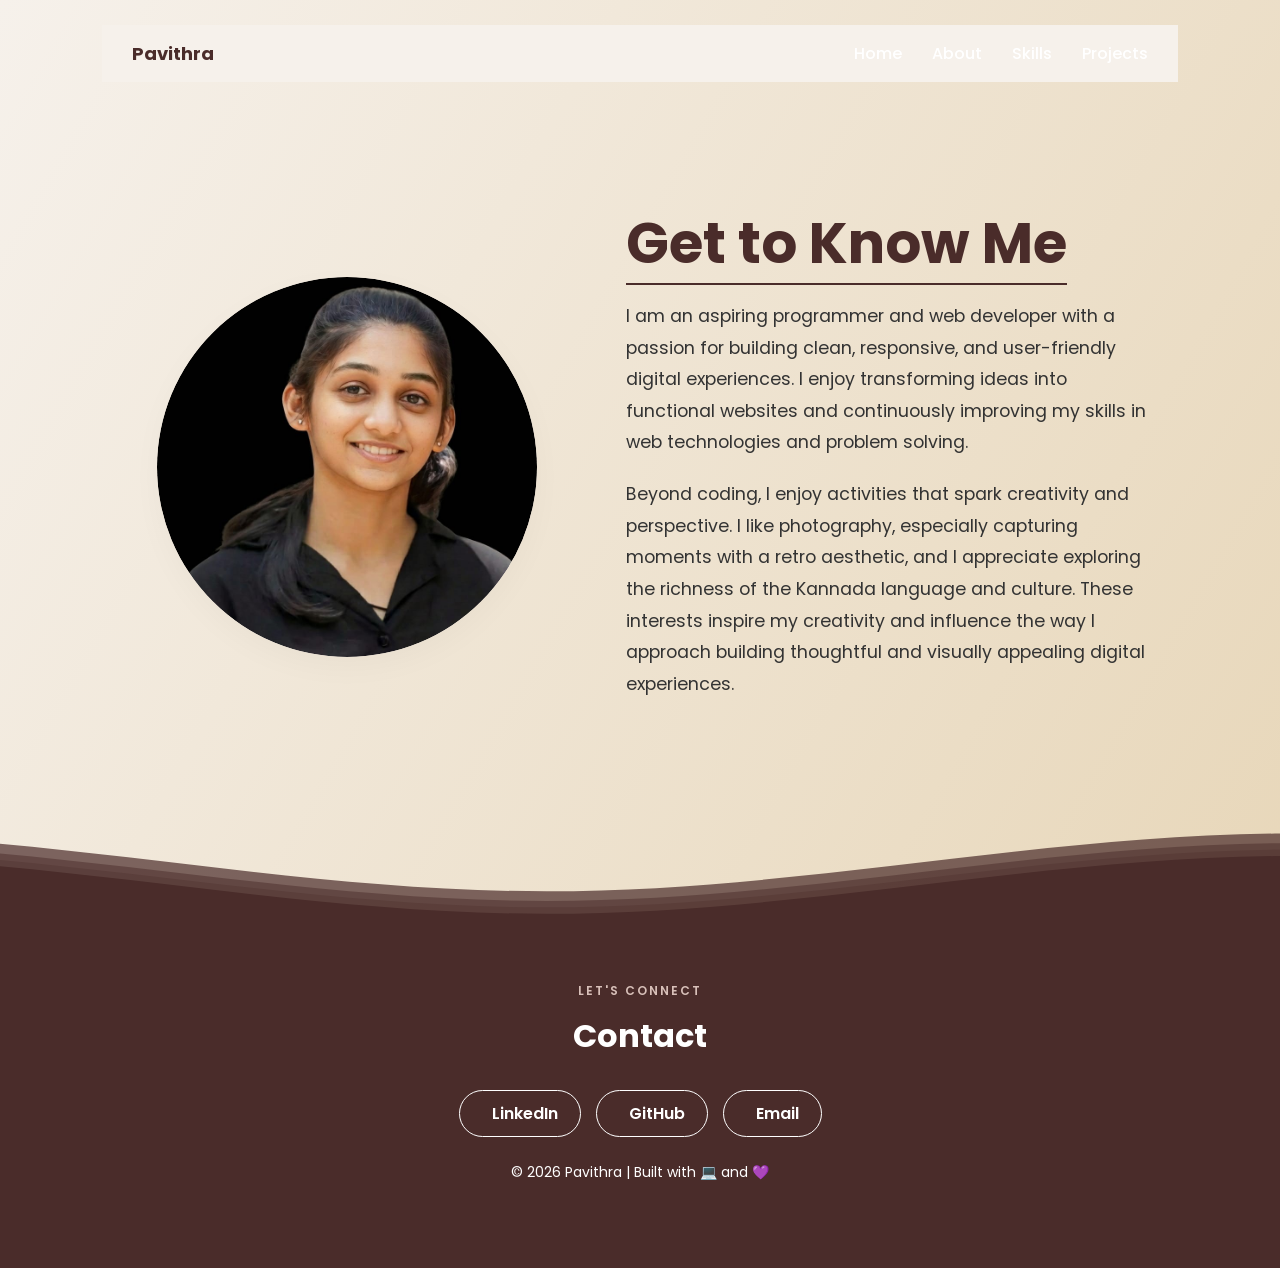
==== about.html @ d6ce5881 "first commit" ====
<!DOCTYPE html>
<html lang="en">

<head>
<meta charset="UTF-8">
<meta name="viewport" content="width=device-width, initial-scale=1.0">
<title>About | Pavithra</title>


<link rel="preconnect" href="https://fonts.googleapis.com">
<link rel="preconnect" href="https://fonts.gstatic.com" crossorigin>
<link href="https://fonts.googleapis.com/css2?family=Poppins:wght@400;500;600;700&display=swap" rel="stylesheet">
<link rel="stylesheet" href="style.css">
<style>

/* SAME COLORS AS HOME PAGE */
:root {
--bg-cream:#f6f1eb;
--deep-maroon:#4a2c2a;
--soft-glow:#ede4da;
}

*{
margin:0;
padding:0;
box-sizing:border-box;
font-family:'Poppins',sans-serif;
}

body{
background:linear-gradient(120deg,#f6f1eb,#e6d4b4);
color:#333;
}

/* HEADER (same spacing as home) */
header{
padding:25px 8%;
}

.nav-links a:hover{
color:#7f433f;
}

/* CONTACT BUTTON */
.contact-btn{
padding:14px 35px;
font-size:18px;
border:none;
border-radius:50px;
background:#4a2c2a;
color:white;
cursor:pointer;
transition:transform .25s ease;
text-decoration:none;
}

.contact-btn:hover{
transform:scale(1.12);
}

/* ABOUT SECTION */
.about-section{
display:flex;
align-items:center;
justify-content:center;
padding:40px 10%;
min-height:80vh;
gap:60px;
}

/* IMAGE */
.image-container{
flex:1;
display:flex;
justify-content:center;
}

.circle-glow{
width:380px;
height:380px;
background-color:var(--soft-glow);
border-radius:50%;
display:flex;
align-items:center;
justify-content:center;
box-shadow:0 10px 30px rgba(0,0,0,0.03);
overflow:hidden;
}

.circle-glow img{
width:100%;
height:100%;
object-fit:cover;
border-radius:50%;
}

.circle-glow img{
width:100%;
height:100%;
object-fit:cover;
}

/* TEXT */
.content-container{
flex:1.2;
}

.content-container h1{
font-family:'Georgia',serif;
font-size:3.5rem;
margin-bottom:25px;
line-height:1.1;
}

.content-container p{
font-size:1.1rem;
line-height:1.8;
margin-bottom:20px;
max-width:550px;
}

/* TITLE HIGHLIGHT */
.highlight{
color:var(--deep-maroon);
font-weight:bold;
border-bottom:2px solid var(--deep-maroon);
}

/* MOBILE */
@media (max-width:900px){

.about-section{
flex-direction:column;
text-align:center;
}

.circle-glow{
width:300px;
height:300px;
}

.content-container h1{
font-size:2.5rem;
}

}

</style>
</head>

<body>

<header>

<nav class="navbar">
  <div class="logo">Pavithra</div>

  <ul class="nav-links" id="navLinks">
    <li><a href="index.html">Home</a></li>
    <li><a href="about.html">About</a></li>
    <li><a href="skills.html">Skills</a></li>
    <li><a href="projects.html">Projects</a></li>
  </ul>

  <div class="menu-toggle" id="menuToggle">
    ☰
  </div>
</nav>
<script>
document.addEventListener("DOMContentLoaded", function(){

const toggle = document.getElementById("menuToggle");
const navLinks = document.getElementById("navLinks");

toggle.addEventListener("click", function(){
navLinks.classList.toggle("active");
});

});
</script>
</header>


<section class="about-section">

<div class="image-container">
<div class="circle-glow">
<img src="pa.jpeg" alt="Pavithra Profile" >
</div>
</div>

<div class="content-container">

<h1><span class="highlight">Get to Know Me</span></h1>

<p>
I am an aspiring programmer and web developer with a passion for building clean, responsive, and user-friendly digital experiences. I enjoy transforming ideas into functional websites and continuously improving my skills in web technologies and problem solving.
</p>

<p>
Beyond coding, I enjoy activities that spark creativity and perspective. I like photography, especially capturing moments with a retro aesthetic, and I appreciate exploring the richness of the Kannada language and culture. These interests inspire my creativity and influence the way I approach building thoughtful and visually appealing digital experiences.
</p>

</div>

</section>

</body>
<footer>

<div class="footer-container">

<!-- Wave Animation -->
<div class="waves-wrapper">
<svg class="waves" xmlns="http://www.w3.org/2000/svg"
viewBox="0 24 150 28" preserveAspectRatio="none">
<defs>
<path id="gentle-wave"
d="M-160 44c30 0 58-18 88-18s58 18 88 18 58-18 88-18 58 18 88 18 v44h-352z"/>
</defs>

<g class="parallax">
<use xlink:href="#gentle-wave" x="48" y="0" fill="rgba(74,44,42,0.7)"/>
<use xlink:href="#gentle-wave" x="48" y="3" fill="rgba(74,44,42,0.5)"/>
<use xlink:href="#gentle-wave" x="48" y="5" fill="rgba(74,44,42,0.3)"/>
<use xlink:href="#gentle-wave" x="48" y="7" fill="#4a2c2a"/>
</g>

</svg>
</div>


<section class="connect-minimal">

<div class="connect-header">
<span>LET'S CONNECT</span>
<h3>Contact</h3>
</div>


<div class="social-serial-list">

<a href="https://www.linkedin.com/in/pavithra-devadiga-a01368340"
class="serial-item">
<i class="fab fa-linkedin-in"></i>
<span>LinkedIn</span>
</a>

<a href="https://github.com/Pavithra-Devadiga"
class="serial-item">
<i class="fab fa-github"></i>
<span>GitHub</span>
</a>

<a href="mailto:pavithraise28@gmail.com"
class="serial-item">
<i class="fas fa-envelope"></i>
<span>Email</span>
</a>

</div>

<a class="mini-footer">
<p>© 2026 Pavithra | Built with 💻 and 💜</p>
</a>

</section>

</div>

</footer>

<style>
  .footer-container{
width:100%;
overflow:hidden;
}

/* Wave */
.waves-wrapper{
width:100%;
height:90px;
line-height:0;
}

.waves{
width:100%;
height:100%;
display:block;
}

/* Wave Animation */
.parallax > use{
animation:move-forever 25s cubic-bezier(.55,.5,.45,.5) infinite;
}

.parallax > use:nth-child(1){
animation-delay:-2s;
animation-duration:7s;
}

.parallax > use:nth-child(2){
animation-delay:-3s;
animation-duration:10s;
}

.parallax > use:nth-child(3){
animation-delay:-4s;
animation-duration:13s;
}

.parallax > use:nth-child(4){
animation-delay:-5s;
animation-duration:20s;
}

@keyframes move-forever{
0%{transform:translate3d(-90px,0,0);}
100%{transform:translate3d(85px,0,0);}
}


/* Footer Content */

.connect-minimal{
background:#4a2c2a;
padding:60px 20px;
text-align:center;
}

.connect-header span{
font-size:12px;
letter-spacing:2px;
color:#d8c0b9;
font-weight:600;
}

.connect-header h3{
font-size:32px;
color:white;
margin:10px 0 30px;
}

/* Social Buttons */

.social-serial-list{
display:flex;
justify-content:center;
gap:15px;
flex-wrap:wrap;
}

.serial-item{
display:flex;
align-items:center;
gap:10px;
padding:10px 22px;
border:1.5px solid white;
border-radius:50px;
text-decoration:none;
color:white;
font-weight:600;
transition:0.3s;
}

.serial-item i{
font-size:16px;
}

.serial-item:hover{
background:white;
color:#4a2c2a;
transform:translateY(-3px);
}

/* Copyright */

.mini-footer{
margin-top:40px;
padding: 100px;
padding-top:100px;
color:white;
font-size:14px;
}


/* Mobile */

@media(max-width:768px){

.social-serial-list{
flex-direction:column;
align-items:center;
}

.serial-item{
width:180px;
justify-content:center;
}

}
</style>
</html>
---- style.css ----
*{
margin:0;
padding:0;
box-sizing:border-box;
font-family:'Poppins',sans-serif;
}

body{
background:linear-gradient(120deg,#f6f1eb,#e6d4b4);
color:#333;
}


/* NAVBAR */

header{
padding:25px 8%;
}


.nav-links a:hover{
color:#7f433f;
}

.cv-btn{
padding:14px 35px;
font-size:18px;
border:none;
border-radius:12px;
background:#4a2c2a;
color:white;
cursor:pointer;
transition: transform 0.25s ease;
text-decoration: none;
}

.cv-btn:hover{
transform: scale(1.12);
text-decoration:none;
}

/* Bulge effect on hover */



/* HERO SECTION */

.hero{
display:flex;
align-items:center;
justify-content:space-between;
padding:80px 8%;
flex-wrap:wrap;
}

.hero-img{
width:420px;
height:420px;
border-radius:50%;
overflow:hidden;
border:10px solid #946d6a;
box-shadow:0 10px 30px rgba(0,0,0,0.2);
justify-content:flex-end;
}

.hero-img img{
width:100%;
height:100%;
object-fit:cover;
}

.hero-text{
max-width:600px;
}

.hero-text h1{
font-size:56px;
margin-bottom:15px;
}

.hero-text h2{
font-size:32px;
margin-bottom:20px;
}

.hero-text span{
color:#4a2c2a;
}

.hero-text p{
font-size:18px;
line-height:1.8;
margin-bottom:30px;
}



/* SOCIAL ICONS */

.social-icons{
display:flex;
gap:25px;
margin-bottom:30px;
}

.social-icons a{
font-size:30px;
color:#444;
transition:0.3s;
}

.social-icons a:hover{
transform:scale(1.2);
color:#4a2c2a;
}



/* MOBILE RESPONSIVE */

@media(max-width:900px){

.hero{
flex-direction:column;
text-align:center;
}

.hero-img{
width:300px;
height:300px;
margin-bottom:40px;
}

.nav-links{
display:none;
}

.hero-text h1{
font-size:42px;
}

.hero-text h2{
font-size:26px;
}

}

/* /skill-page */

/* Skills Page */
.skills-section {
    padding: 60px 20px;
    background: #111;
    text-align: center;
}

.section-title {
    font-size: 36px;
    color: cyan;
    margin-bottom: 50px;
}

/* Container for all skill boxes */
.skills-container {
    display: grid;
    grid-template-columns: repeat(auto-fit, minmax(300px, 1fr));
    gap: 25px;
    max-width: 1200px;
    margin: auto;
}

/* Each skill box */
.skill-box {
    display: flex;
    align-items: center;
    background: #1a1a1a;
    border-left: 4px solid cyan;
    padding: 20px;
    border-radius: 10px;
    transition: transform 0.3s, box-shadow 0.3s;
}

.skill-box:hover {
    transform: translateY(-5px);
    box-shadow: 0 0 20px cyan;
}

/* Icon in box */
.skill-icon {
    font-size: 50px;
    color: cyan;
    margin-right: 20px;
    min-width: 60px;
    text-align: center;
}

/* Skill content */
.skill-content h3 {
    margin: 0 0 8px 0;
    font-size: 20px;
    color: #fff;
}

.skill-content p {
    margin: 0;
    font-size: 14px;
    color: #ccc;
}

/* NAVBAR */

.navbar{
display:flex;
justify-content:space-between;
align-items:center;
padding:20px 8%;
background:white;
position:relative;
}

.logo{
font-size:26px;
font-weight:600;
color:#4a2c2a;
}

.nav-links{
display:flex;
gap:30px;
list-style:none;
}

.nav-links a{
text-decoration:none;
font-weight:500;
color:#4a2c2a;
transition:0.3s;
}

.nav-links a:hover{
color:#7d5a57;
}

.contact-btn{
padding:8px 18px;
border-radius:25px;
background:#4a2c2a;
color:white;
text-decoration:none;
font-weight:500;
}

.menu-toggle{
display:none;
font-size:22px;
cursor:pointer;
color:#4a2c2a;
}

/* Responsive for mobile */
@media(max-width:768px){
    .skill-box {
        flex-direction: column;
        align-items: flex-start;
    }
    .skill-icon {
        margin-bottom: 10px;
    }
}

/* GLOBAL RESPONSIVE */

*{
box-sizing:border-box;
margin:0;
padding:0;
}

img{
max-width:100%;
height:auto;
}

.hero{
display:flex;
align-items:center;
justify-content:center;
gap:60px;
padding:80px 8%;
flex-wrap:wrap;
}

.hero-text{
max-width:500px;
}

@media (max-width:768px){

.hero{
flex-direction:column;
text-align:center;
}

.photo-wrapper{
width:280px;
height:280px;
}

.blob-shape{
width:250px;
height:250px;
}

}

/* Base Navbar */
.navbar {
  display: flex;
  justify-content: space-between;
  align-items: center;
  padding: 15px 30px;
  background:#f6f1eb; /* keep your dark theme */
  color: white;
}

.logo {
  font-weight: bold;
  font-size: 18px;
}

/* Desktop Menu */
.nav-links {
  list-style: none;
  display: flex;
  gap: 30px;
}

.nav-links li a {
  text-decoration: none;
  color: white;
}

/* Hide toggle in desktop */
.menu-toggle {
  display: none;
  font-size: 24px;
  cursor: pointer;
}
@media (max-width: 768px) {

  .menu-toggle {
    display: block;
  }

  .nav-links {
    position: absolute;
    top: 70px;
    right: 20px;
    background: #f6f1eb;
    flex-direction: column;
    width: 200px;
    padding: 20px;
    border-radius: 10px;

    display: none; /* hidden by default */
  }

  .nav-links.active {
    display: flex; /* show when clicked */
  }
}
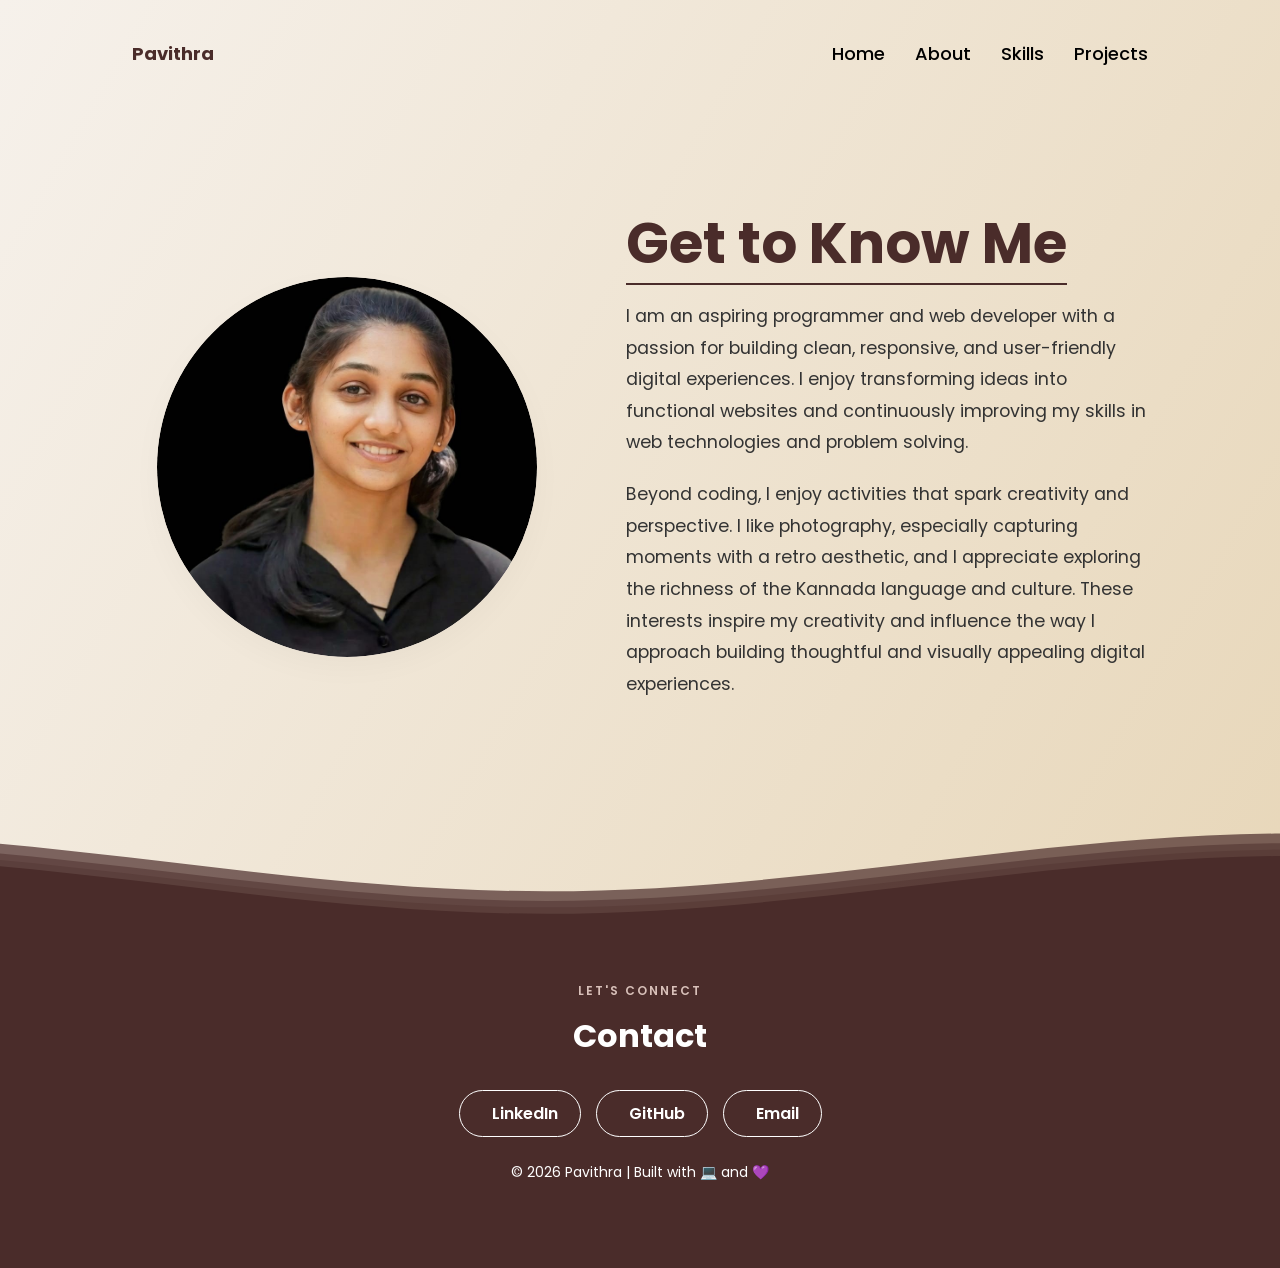
==== commit 817a7caa: "first commit" ====
--- a/about.html
+++ b/about.html
@@ -399,5 +399,9 @@
 }
 
 }
+
+.navbar{
+background: transparent !important;
+}
 </style>
 </html>
--- a/style.css
+++ b/style.css
@@ -370,4 +370,19 @@
   }
 }
 
-
+.nav-links a{
+    font-size:18px;
+    font-weight:500;
+    color:#333;
+    transition:.3s;
+    text-decoration:none;
+}
+
+.nav-links a:hover,
+.nav-links a.active{
+    color:#7f433f !important;
+}
+
+.nav-links a{
+color: black !important;
+}
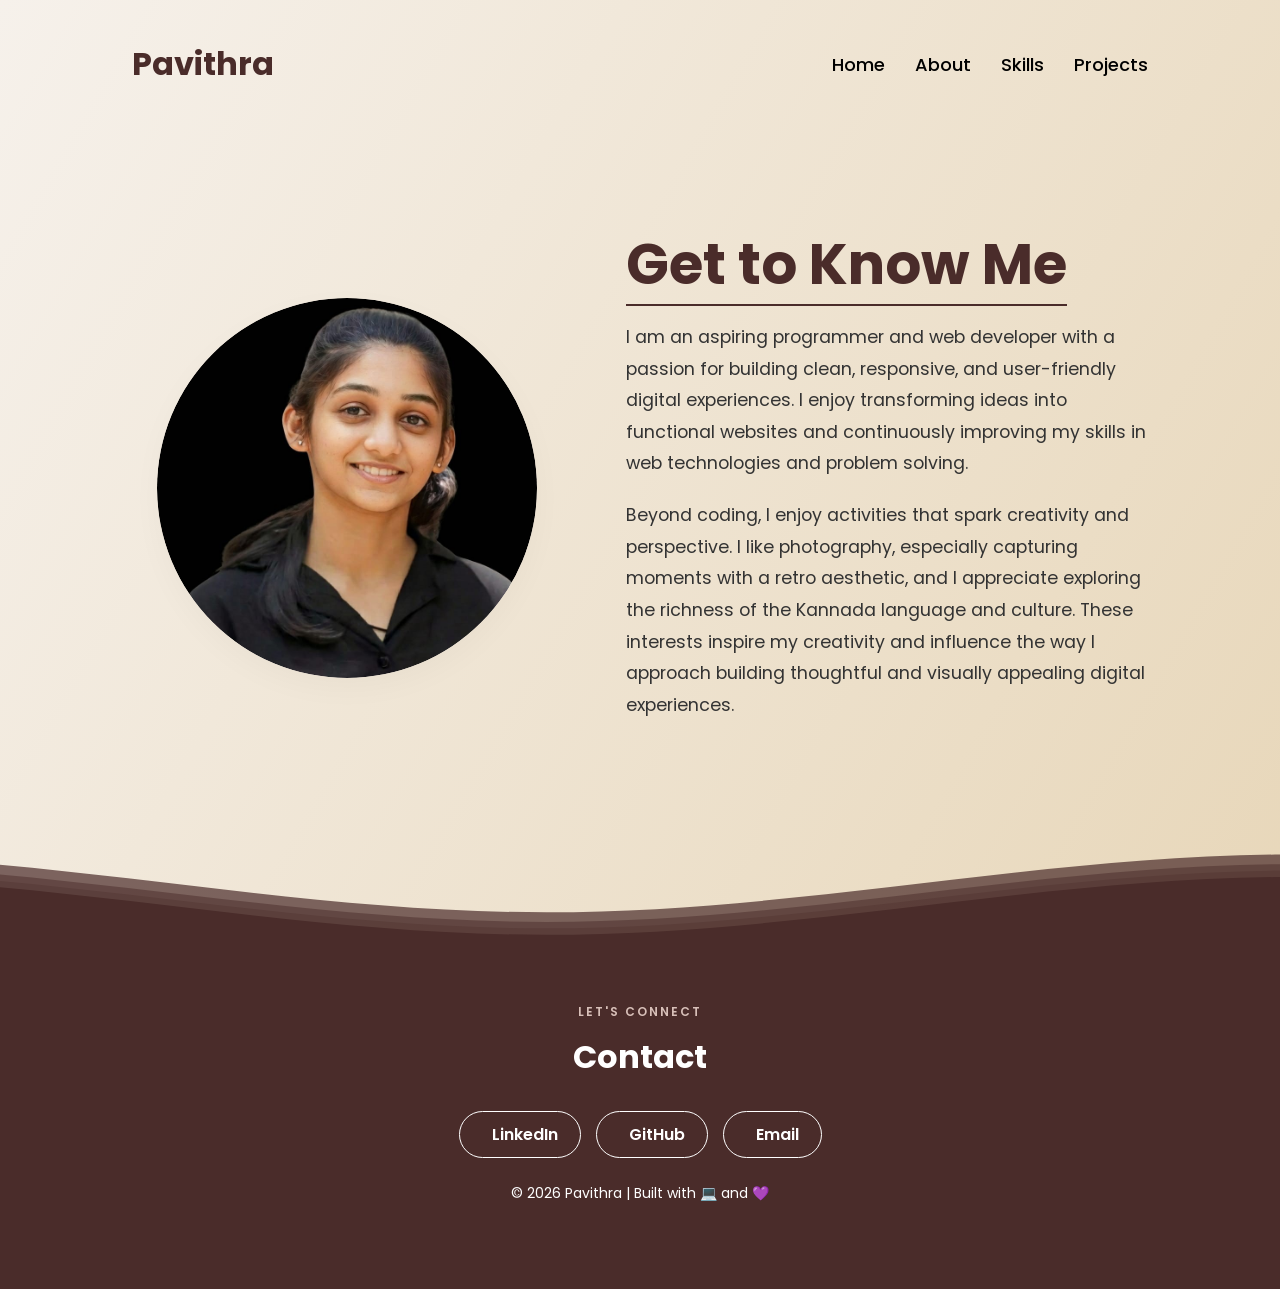
==== commit dc05f99b: "first commit" ====
--- a/about.html
+++ b/about.html
@@ -42,21 +42,9 @@
 }
 
 /* CONTACT BUTTON */
-.contact-btn{
-padding:14px 35px;
-font-size:18px;
-border:none;
-border-radius:50px;
-background:#4a2c2a;
-color:white;
-cursor:pointer;
-transition:transform .25s ease;
-text-decoration:none;
-}
-
-.contact-btn:hover{
-transform:scale(1.12);
-}
+
+
+
 
 /* ABOUT SECTION */
 .about-section{
@@ -403,5 +391,10 @@
 .navbar{
 background: transparent !important;
 }
+.logo{
+    font-size:32px;
+    font-weight:700;
+    color:#4a2c2a;
+}
 </style>
 </html>
